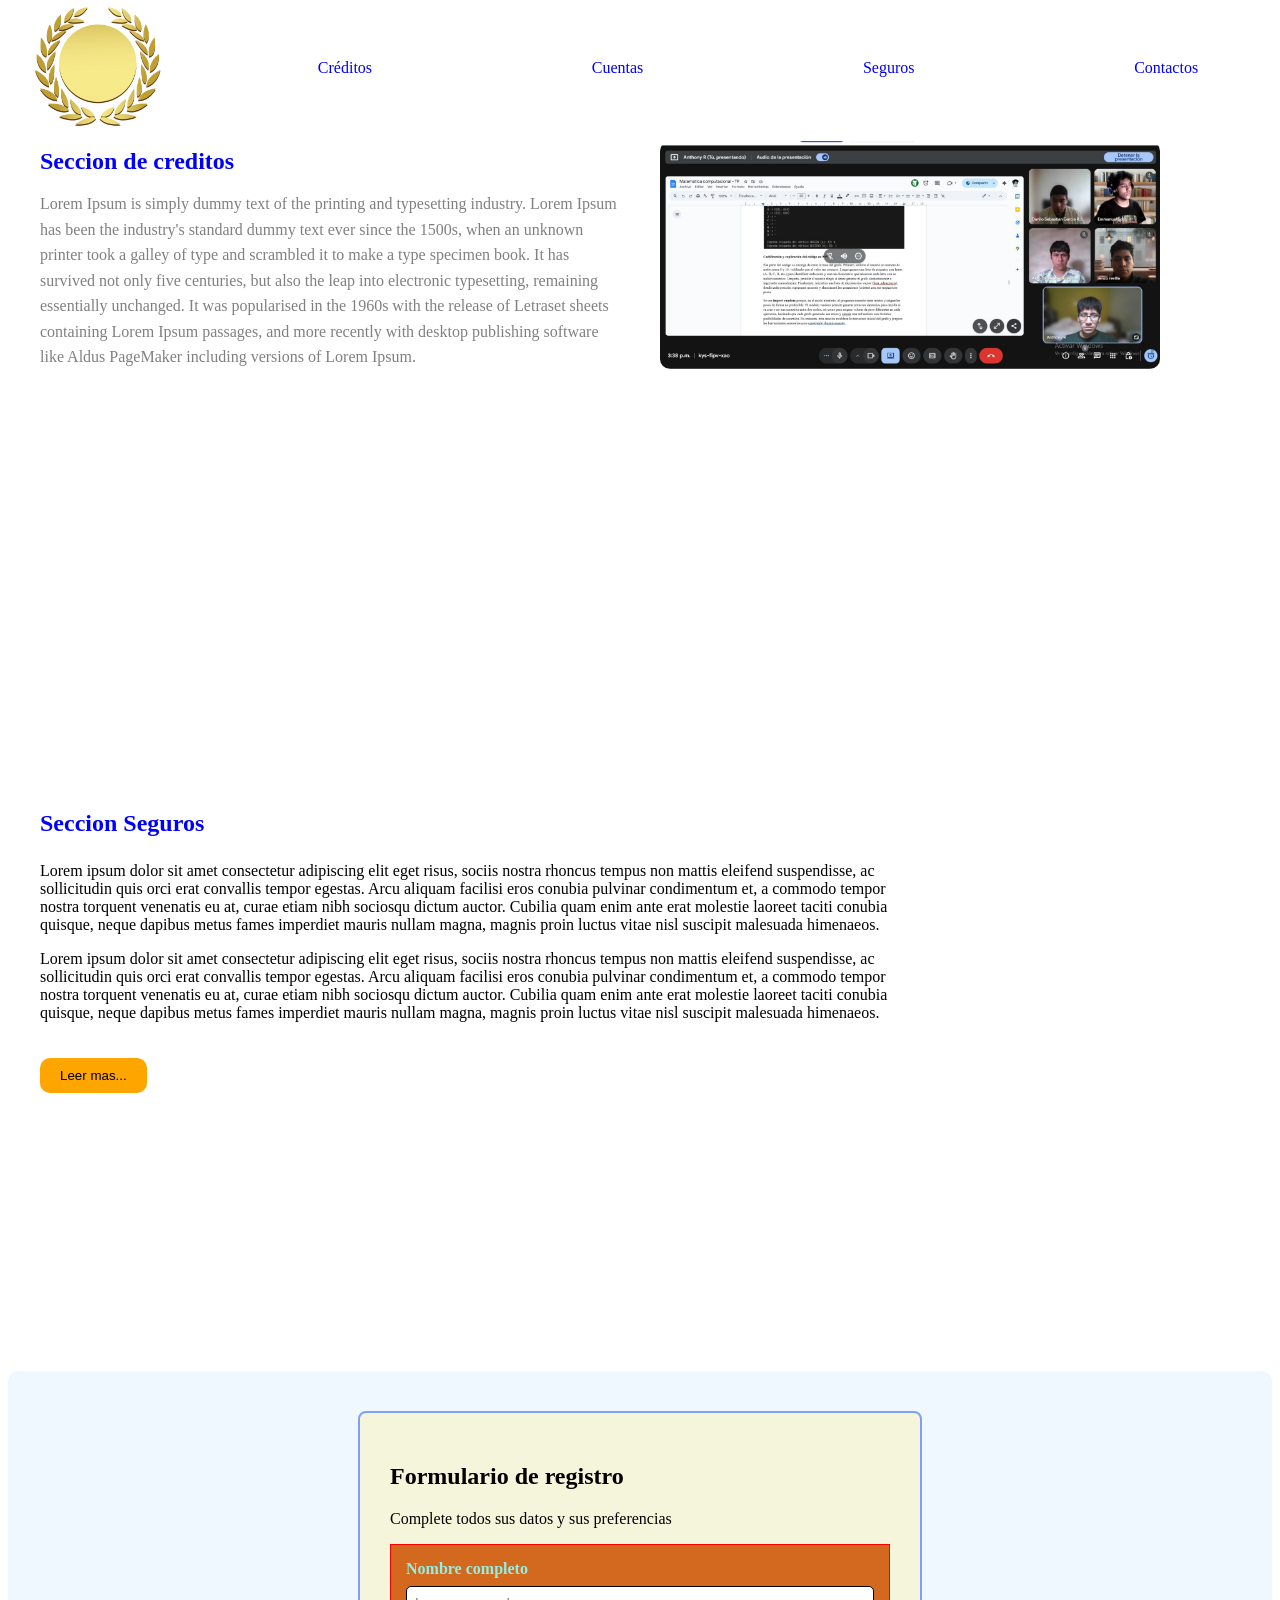
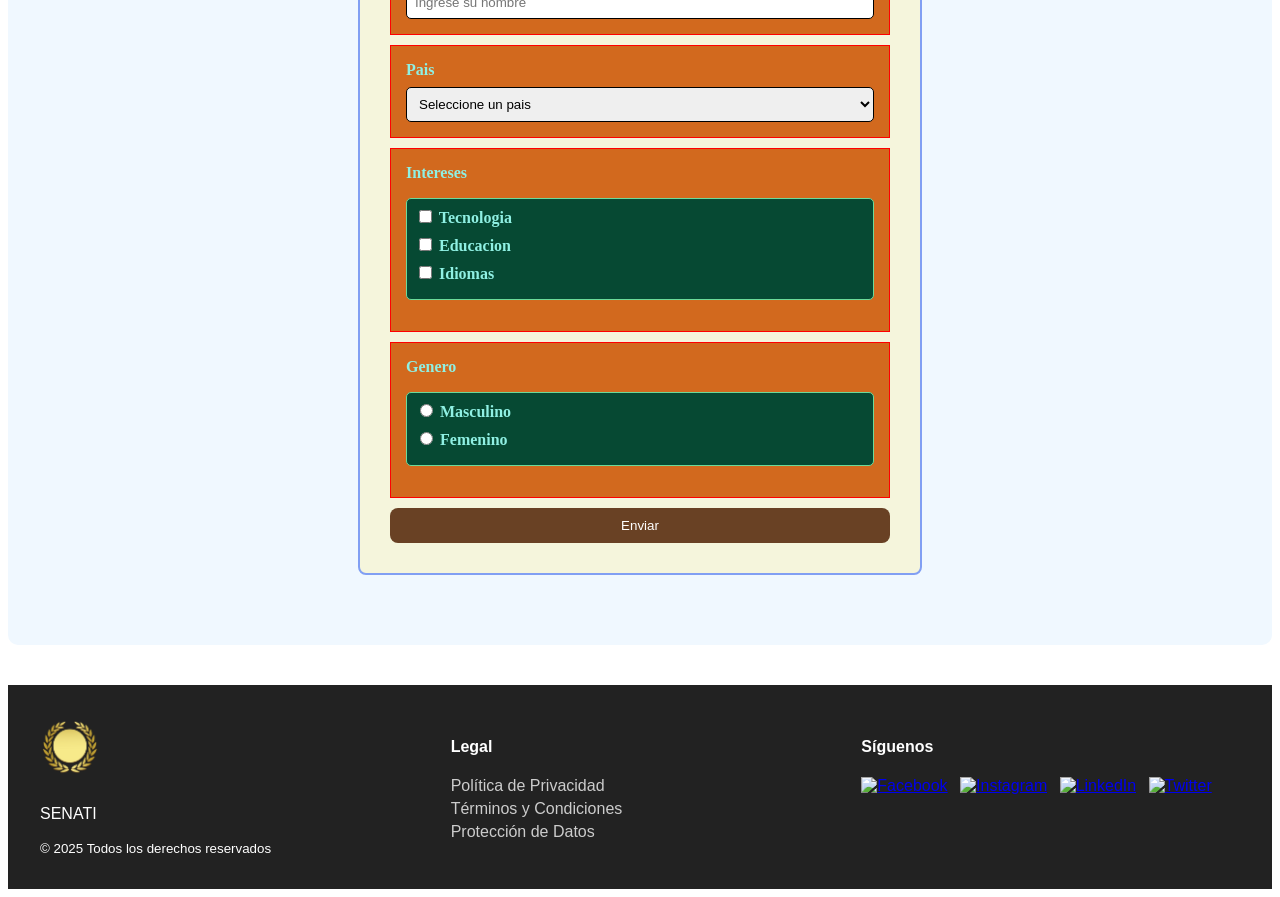
==== index.html @ f5b483e6 "Initial commit" ====
<!DOCTYPE html>
<html lang="en">
  <head>
    <meta charset="UTF-8" />
    <meta name="viewport" content="width=device-width, initial-scale=1.0" />
    <meta http-equiv="X-UA-Compatible" content="ie=edge" />
    <title>Web Site</title>
    <link rel="stylesheet" href="styles.css" />
    <link rel="stylesheet" href="Pie.css" />
  </head>
  <body>
    <!-- LOGOS Y MENUS -->
    <nav class="top-header">
      <a href="">
        <img src="imagenes/logo.webp" alt="" class="logotipo" />
      </a>
      <ul class="menu-horizontal">
        <li>
          <a href="">Créditos</a>
        </li>
        <li>
          <a href="">Cuentas</a>
          <ul class="menu-vertical">
            <li>
              <a href="">Cuenta Sueldo</a>
            </li>
            <li>
              <a href="">Club Emprendedor</a>
            </li>
            <li>
              <a href="">Yape y Plin</a>
            </li>
            <li>
              <a href="">Depositos</a>
            </li>
          </ul>
        </li>
        <li>
          <a href="">Seguros</a>
        </li>
        <li>
          <a href="#contactanos">Contactos</a>
        </li>
      </ul>
    </nav>

    <!-- SECCION CREDITOS -->
    <section class="seccion-creditos">
      <div class="contenedor-general-creditos">
        <div class="contenedor-creditos-texto">
          <h2>Seccion de creditos</h2>
          <p>
            Lorem Ipsum is simply dummy text of the printing and typesetting
            industry. Lorem Ipsum has been the industry's standard dummy text
            ever since the 1500s, when an unknown printer took a galley of type
            and scrambled it to make a type specimen book. It has survived not
            only five centuries, but also the leap into electronic typesetting,
            remaining essentially unchanged. It was popularised in the 1960s
            with the release of Letraset sheets containing Lorem Ipsum passages,
            and more recently with desktop publishing software like Aldus
            PageMaker including versions of Lorem Ipsum.
          </p>
        </div>
        <div class="contenedor-creditos-img">
          <img src="imagenes/imagen1.jpeg" alt="banner" />
        </div>
      </div>
    </section>

    <!-- SECCION SEGUROS -->
    <section class="seccion-seguros">
      <div class="contenedor-general-seguros">
        <div class="contenedor-seguros-texto">
          <h2>Seccion Seguros</h2>
          <p>
            Lorem ipsum dolor sit amet consectetur adipiscing elit eget risus,
            sociis nostra rhoncus tempus non mattis eleifend suspendisse, ac
            sollicitudin quis orci erat convallis tempor egestas. Arcu aliquam
            facilisi eros conubia pulvinar condimentum et, a commodo tempor
            nostra torquent venenatis eu at, curae etiam nibh sociosqu dictum
            auctor. Cubilia quam enim ante erat molestie laoreet taciti conubia
            quisque, neque dapibus metus fames imperdiet mauris nullam magna,
            magnis proin luctus vitae nisl suscipit malesuada himenaeos.
          </p>
          <p>
            Lorem ipsum dolor sit amet consectetur adipiscing elit eget risus,
            sociis nostra rhoncus tempus non mattis eleifend suspendisse, ac
            sollicitudin quis orci erat convallis tempor egestas. Arcu aliquam
            facilisi eros conubia pulvinar condimentum et, a commodo tempor
            nostra torquent venenatis eu at, curae etiam nibh sociosqu dictum
            auctor. Cubilia quam enim ante erat molestie laoreet taciti conubia
            quisque, neque dapibus metus fames imperdiet mauris nullam magna,
            magnis proin luctus vitae nisl suscipit malesuada himenaeos.
          </p>
          <button>Leer mas...</button>
        </div>
        <div class="contenedor-seguros-video">
          <iframe
            width="1318"
            height="741"
            src="https://www.youtube.com/embed/YQ-qToZUybM?list=RD0EVVKs6DQLo"
            title="The Weeknd, Ariana Grande - Die For You (Remix / Lyric Video)"
            frameborder="0"
            allow="accelerometer; autoplay; clipboard-write; encrypted-media; gyroscope; picture-in-picture; web-share"
            referrerpolicy="strict-origin-when-cross-origin"
            allowfullscreen
          ></iframe>
        </div>
      </div>
    </section>

    <!-- SECCION FORMULARIO -->
    <section class="seccion-formulario" id="contactanos">
      <div class="contenedor-general-formulario">
        <h2>Formulario de registro</h2>
        <p>Complete todos sus datos y sus preferencias</p>
        <form class="formulario">
          <div class="campo">
            <label for="nombre">Nombre completo</label>
            <input
              type="text"
              id="nombre"
              name="nombre"
              placeholder="Ingrese su nombre"
            />
          </div>
          <div class="campo">
            <label for="pais">Pais</label>
            <select name="pais" id="pais">
              <option value="">Seleccione un pais</option>
              <option value="peru">Perú</option>
              <option value="argentina">Argentina</option>
              <option value="brasil">Brasil</option>
              <option value="mexico">Mexico</option>
            </select>
          </div>
          <div class="campo">
            <label>Intereses</label>
            <ul class="lista-checkbox">
              <li>
                <label
                  ><input type="checkbox" name="intereses" value="tecnologia" />
                  Tecnologia</label
                >
              </li>
              <li>
                <label
                  ><input type="checkbox" name="intereses" value="educacion" />
                  Educacion</label
                >
              </li>
              <li>
                <label
                  ><input type="checkbox" name="intereses" value="idiomas" />
                  Idiomas</label
                >
              </li>
            </ul>
          </div>
          <div class="campo">
            <label for="">Genero</label>
            <ul class="lista-radio">
              <li>
                <label
                  ><input type="radio" name="genero" value="masculino" />
                  Masculino</label
                >
              </li>
              <li>
                <label
                  ><input type="radio" name="genero" value="femenino" />
                  Femenino</label
                >
              </li>
            </ul>
          </div>
          <button type="submit">Enviar</button>
        </form>
      </div>
    </section>

    <!-- PIE DE PAGINA -->
    <!-- <section class="seccion-footer">
      <div class="contenedor-general-footer">
        <div class="footer-info">
          <h3>Acerca de nosotros</h3>
          <p>
            Lorem Ipsum is simply dummy text of the printing and typesetting
            industry
          </p>
          <p>&copy; 2025 Todos los derechos reservados</p>
        </div>
        <div class="footer-redes">
          <h3>Nuestras redes</h3>
          <ul class="lista-redes">
            <li><a href="">Facebook</a></li>
            <li><a href="">Instagram</a></li>
            <li><a href="">Telegram</a></li>
            <li><a href="">Tiktok</a></li>
          </ul>
        </div>
        <div class="footer-politicas">
          <h3>Proteccion de datos</h3>
          <ul class="lista-redes">
            <li><a href="">Ley de proteccion de datos</a></li>
            <li><a href="">Politicas</a></li>
            <li><a href="">Normas</a></li>
            <li><a href="">Reglamento</a></li>
          </ul>
        </div>
      </div>
    </section> -->
    <section id="footer">
      <footer class="footer">
        <div class="footer-container">
          <!-- Logo y nombre de sitio -->
          <div class="footer-brand">
            <img src="imagenes/logo.webp" alt="Logo" class="footer-logo" />
            <p>SENATI</p>
            <small>© 2025 Todos los derechos reservados</small>
          </div>

          <!-- Enlaces legales -->
          <div class="footer-links">
            <h4>Legal</h4>
            <a href="/Documentos/3.politica-privacidad.pdf"
              >Política de Privacidad</a
            >
            <!-- Dentro de href llama a un documento pdf con la poltica-->
            <a href="#">Términos y Condiciones</a>
            <!-- Dentro de href llama a un documento pdf con los terminos y condiciones-->
            <a href="/Documentos/LeyProteccionDatos.pdf">Protección de Datos</a>
          </div>

          <!-- Redes sociales con íconos personalizados -->
          <div class="footer-social">
            <h4>Síguenos</h4>
            <a href="#"
              ><img
                src="https://cdn-icons-png.flaticon.com/512/145/145802.png"
                alt="Facebook"
                class="social-icon"
            /></a>
            <a href="#"
              ><img
                src="https://cdn-icons-png.flaticon.com/512/145/145812.png"
                alt="Instagram"
                class="social-icon"
            /></a>
            <a href="#"
              ><img
                src="https://cdn-icons-png.flaticon.com/512/145/145807.png"
                alt="LinkedIn"
                class="social-icon"
            /></a>
            <a href="#"
              ><img
                src="https://cdn-icons-png.flaticon.com/512/145/145806.png"
                alt="Twitter"
                class="social-icon"
            /></a>
          </div>
        </div>
      </footer>
    </section>
  </body>
</html>
---- styles.css ----
.top-header {
  position: fixed;
  background-color: white;
  width: 100%;
  height: 5rem;
  display: flex;
  justify-content: space-between;
  align-items: center;
  padding: 0 1.25rem;
  margin-top: 1.25rem;
}

.menu-horizontal {
  list-style: none;
  display: flex;
  justify-content: space-around;
  width: 100%;
}

.menu-horizontal > li > a,
.menu-vertical > li > a {
  text-decoration: none;
  color: blue;
}

.menu-vertical {
  padding: 0;
  position: absolute;
  display: none;
  width: 12.5rem;
  list-style: none;
}

.menu-horizontal > li > a:hover {
  color: red;
  font-size: 1.25rem;
}

.menu-horizontal > li:hover .menu-vertical {
  display: block;
}

.menu-vertical > li {
  padding: 1.25rem;
}

.logotipo {
  width: 8.75rem;
}

/* SECCION CREDITOS */
.seccion-creditos {
  padding: 7.5rem 1.25rem;
  background-color: white;
}

.contenedor-general-creditos {
  display: flex;
  justify-content: space-between;
  align-items: center;
  max-width: 75rem;
  margin: 0 auto;
  gap: 2.5rem;
}

.contenedor-creditos-texto {
  flex: 1;
}

.contenedor-creditos-texto h2 {
  color: blue;
  margin-bottom: 0.938rem;
}

.contenedor-creditos-texto p {
  color: gray;
  line-height: 1.6rem;
}

.contenedor-creditos-img {
  flex: 1;
}

.contenedor-creditos-img img {
  width: 100%;
  max-width: 31.25rem;
  border-radius: 0.625rem;
  box-sizing: border-box;
}

/* SECCION SEGUROS */
.seccion-seguros {
  padding: 3.75rem 1.25rem;
  background-color: white;
}

.contenedor-general-seguros {
  display: flex;
  justify-content: space-between;
  align-items: center;
  max-width: 75rem;
  margin: 0 auto;
  gap: 2.5rem;
}

.contenedor-seguros-texto {
  flex: 1;
}

.contenedor-seguros-texto h2 {
  color: blue;
  line-height: 1.6;
}

.contenedor-seguros-texto button {
  margin-top: 1.25rem;
  padding: 0.625rem 1.25rem;
  background-color: orange;
  color: black;
  border: none;
  border-radius: 0.625rem;
  cursor: pointer;
}

.contenedor-seguros-video iframe {
  width: 100%;
  max-width: 31.25rem;
}

/* FORMULARIO */
.seccion-formulario {
  display: flex;
  background-color: aliceblue;
  padding: 2.5rem;
  border: 0.188rem;
  border-radius: 0.625rem;
  justify-content: center;
  margin-bottom: 2.5rem;
}

.contenedor-general-formulario {
  background-color: beige;
  padding: 1.875rem;
  border: 0.125rem solid rgb(129, 159, 243);
  border-radius: 0.5rem;
  margin-bottom: 1.875rem;
  width: 100%;
  max-width: 31.25rem;
}

.campo {
  background-color: chocolate;
  padding: 0.938rem;
  border: 0.094rem solid red;
  margin: 0.625rem auto;
}

.formulario label {
  display: block;
  font-weight: bold;
  margin-bottom: 0.5rem;
  color: rgb(143, 240, 227);
}

#pais,
#nombre {
  width: 100%;
  padding: 0.5rem;
  border: 0.094rem solid black;
  border-radius: 0.313rem;
  box-sizing: border-box;
}

.lista-checkbox,
.lista-radio {
  list-style: none;
  padding: 0.5rem;
  border: 0.063rem solid rgb(108, 218, 154);
  background-color: rgb(6, 73, 51);
  border-radius: 0.313rem;
}

.formulario button {
  background-color: rgb(105, 65, 36);
  color: white;
  border: none;
  padding: 0.625rem 1.25rem;
  width: 100%;
  border-radius: 0.5rem;
  cursor: pointer;
}

.seccion-footer {
  background-color: aquamarine;
  color: blue;
  padding: 2.5rem 1.25rem;
}

.contenedor-general-footer {
  display: flex;
  justify-content: space-between;
  align-items: flex-start;
  max-width: 75rem;
  margin: 0 auto;
  gap: 2.5rem;
}

.footer-info {
  flex: 1;
}

.footer-info h3 {
  color: rgb(58, 58, 104);
  margin-bottom: 0.938rem;
}

.footer-redes {
  flex: 1;
}

.footer-redes h3 {
  color: rgb(58, 58, 104);
  margin-bottom: 0.938rem;
}

.lista-redes {
  list-style: none;
  padding: 0;
}

.lista-redes li {
  margin-bottom: 0.5rem;
}

.lista-redes li a {
  text-decoration: none;
  color: rgb(179, 185, 87);
}
---- Pie.css ----
/* Footer general */
.footer {
  background-color: #222; /* Fondo oscuro para contraste */
  color: white;
  padding: 2rem 1rem;
  font-family: "Roboto", sans-serif;
}

/* Contenedor flexible para 3 columnas */
.footer-container {
  display: flex;
  flex-direction: row;
  justify-content: space-between;
  flex-wrap: wrap;
  max-width: 1200px;
  margin: auto;
  gap: 2rem;
}

/* Marca o logotipo */
.footer-brand {
  flex: 1;
  min-width: 200px;
}

.footer-logo {
  width: 60px;
  height: auto;
  margin-bottom: 0.5rem;
}

/* Enlaces legales */
.footer-links {
  flex: 1;
  min-width: 200px;
}

.footer-links a {
  display: block;
  color: #ccc;
  text-decoration: none;
  margin: 0.3rem 0;
}

.footer-links a:hover {
  color: #fff;
}

/* Redes sociales con íconos */
.footer-social {
  flex: 1;
  min-width: 200px;
}

.social-icon {
  width: 32px;
  height: 32px;
  margin-right: 0.5rem;
  transition: transform 0.2s ease-in-out;
}

.social-icon:hover {
  transform: scale(1.2);
}

/* Responsive para pantallas pequeñas */
@media (max-width: 768px) {
  .footer-container {
    flex-direction: column;
    align-items: center;
    text-align: center;
  }

  .footer-social img {
    margin-bottom: 0.5rem;
  }
}
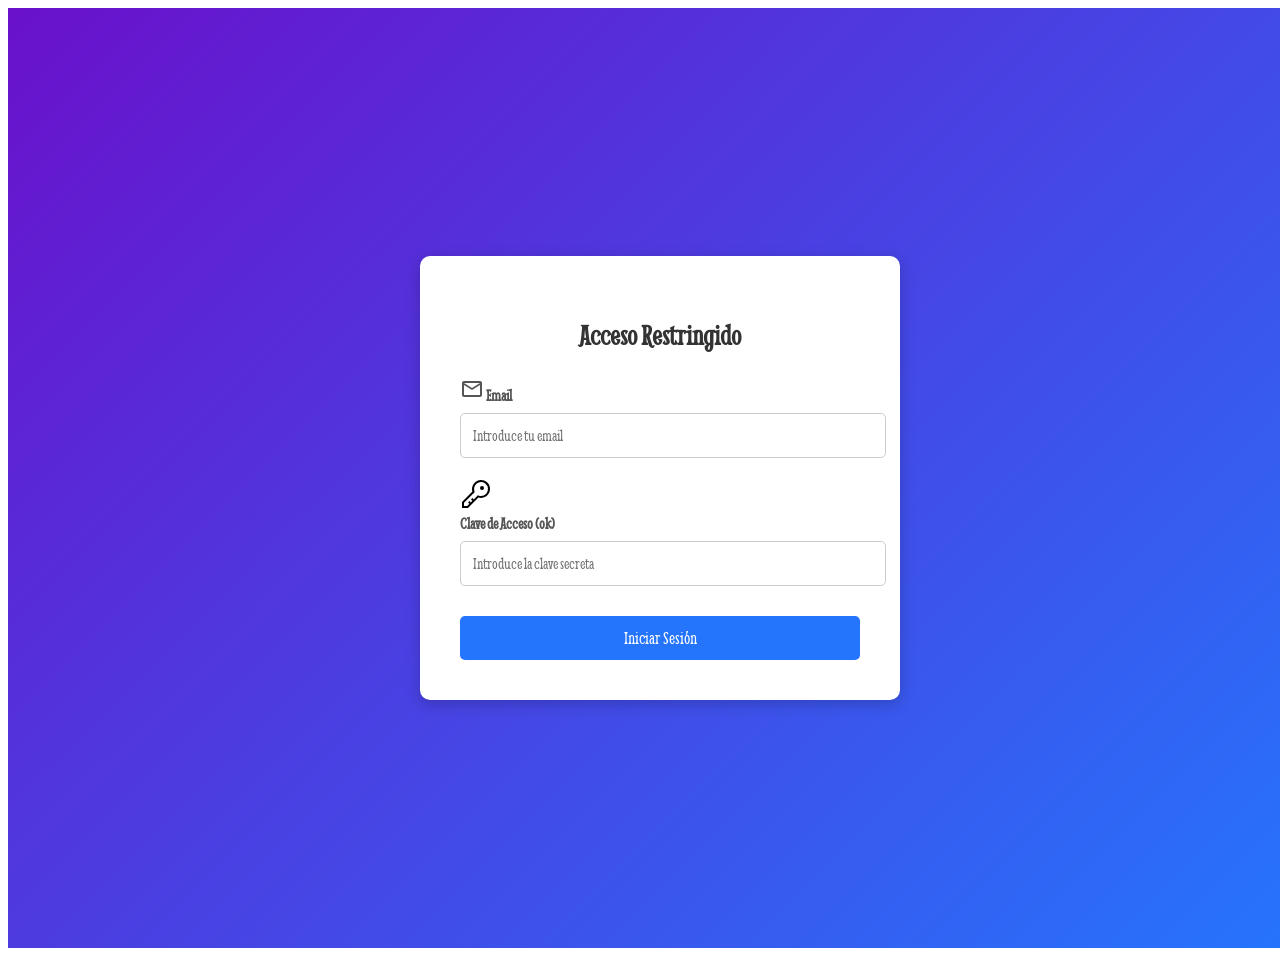
==== commit 312d9660: "commit" ====
--- a/index.html
+++ b/index.html
@@ -1,267 +1,47 @@
-<!DOCTYPE html>
-<html lang="en">
-  <head>
-    <meta charset="UTF-8" />
-    <meta name="viewport" content="width=device-width, initial-scale=1.0" />
-    <meta http-equiv="X-UA-Compatible" content="ie=edge" />
-    <title>Web Site</title>
-    <link rel="stylesheet" href="styles.css" />
-    <link rel="stylesheet" href="Pie.css" />
-  </head>
-  <body>
-    <!-- LOGOS Y MENUS -->
-    <nav class="top-header">
-      <a href="">
-        <img src="imagenes/logo.webp" alt="" class="logotipo" />
-      </a>
-      <ul class="menu-horizontal">
-        <li>
-          <a href="">Créditos</a>
-        </li>
-        <li>
-          <a href="">Cuentas</a>
-          <ul class="menu-vertical">
-            <li>
-              <a href="">Cuenta Sueldo</a>
-            </li>
-            <li>
-              <a href="">Club Emprendedor</a>
-            </li>
-            <li>
-              <a href="">Yape y Plin</a>
-            </li>
-            <li>
-              <a href="">Depositos</a>
-            </li>
-          </ul>
-        </li>
-        <li>
-          <a href="">Seguros</a>
-        </li>
-        <li>
-          <a href="#contactanos">Contactos</a>
-        </li>
-      </ul>
-    </nav>
-
-    <!-- SECCION CREDITOS -->
-    <section class="seccion-creditos">
-      <div class="contenedor-general-creditos">
-        <div class="contenedor-creditos-texto">
-          <h2>Seccion de creditos</h2>
-          <p>
-            Lorem Ipsum is simply dummy text of the printing and typesetting
-            industry. Lorem Ipsum has been the industry's standard dummy text
-            ever since the 1500s, when an unknown printer took a galley of type
-            and scrambled it to make a type specimen book. It has survived not
-            only five centuries, but also the leap into electronic typesetting,
-            remaining essentially unchanged. It was popularised in the 1960s
-            with the release of Letraset sheets containing Lorem Ipsum passages,
-            and more recently with desktop publishing software like Aldus
-            PageMaker including versions of Lorem Ipsum.
-          </p>
-        </div>
-        <div class="contenedor-creditos-img">
-          <img src="imagenes/imagen1.jpeg" alt="banner" />
-        </div>
-      </div>
-    </section>
-
-    <!-- SECCION SEGUROS -->
-    <section class="seccion-seguros">
-      <div class="contenedor-general-seguros">
-        <div class="contenedor-seguros-texto">
-          <h2>Seccion Seguros</h2>
-          <p>
-            Lorem ipsum dolor sit amet consectetur adipiscing elit eget risus,
-            sociis nostra rhoncus tempus non mattis eleifend suspendisse, ac
-            sollicitudin quis orci erat convallis tempor egestas. Arcu aliquam
-            facilisi eros conubia pulvinar condimentum et, a commodo tempor
-            nostra torquent venenatis eu at, curae etiam nibh sociosqu dictum
-            auctor. Cubilia quam enim ante erat molestie laoreet taciti conubia
-            quisque, neque dapibus metus fames imperdiet mauris nullam magna,
-            magnis proin luctus vitae nisl suscipit malesuada himenaeos.
-          </p>
-          <p>
-            Lorem ipsum dolor sit amet consectetur adipiscing elit eget risus,
-            sociis nostra rhoncus tempus non mattis eleifend suspendisse, ac
-            sollicitudin quis orci erat convallis tempor egestas. Arcu aliquam
-            facilisi eros conubia pulvinar condimentum et, a commodo tempor
-            nostra torquent venenatis eu at, curae etiam nibh sociosqu dictum
-            auctor. Cubilia quam enim ante erat molestie laoreet taciti conubia
-            quisque, neque dapibus metus fames imperdiet mauris nullam magna,
-            magnis proin luctus vitae nisl suscipit malesuada himenaeos.
-          </p>
-          <button>Leer mas...</button>
-        </div>
-        <div class="contenedor-seguros-video">
-          <iframe
-            width="1318"
-            height="741"
-            src="https://www.youtube.com/embed/YQ-qToZUybM?list=RD0EVVKs6DQLo"
-            title="The Weeknd, Ariana Grande - Die For You (Remix / Lyric Video)"
-            frameborder="0"
-            allow="accelerometer; autoplay; clipboard-write; encrypted-media; gyroscope; picture-in-picture; web-share"
-            referrerpolicy="strict-origin-when-cross-origin"
-            allowfullscreen
-          ></iframe>
-        </div>
-      </div>
-    </section>
-
-    <!-- SECCION FORMULARIO -->
-    <section class="seccion-formulario" id="contactanos">
-      <div class="contenedor-general-formulario">
-        <h2>Formulario de registro</h2>
-        <p>Complete todos sus datos y sus preferencias</p>
-        <form class="formulario">
-          <div class="campo">
-            <label for="nombre">Nombre completo</label>
-            <input
-              type="text"
-              id="nombre"
-              name="nombre"
-              placeholder="Ingrese su nombre"
-            />
-          </div>
-          <div class="campo">
-            <label for="pais">Pais</label>
-            <select name="pais" id="pais">
-              <option value="">Seleccione un pais</option>
-              <option value="peru">Perú</option>
-              <option value="argentina">Argentina</option>
-              <option value="brasil">Brasil</option>
-              <option value="mexico">Mexico</option>
-            </select>
-          </div>
-          <div class="campo">
-            <label>Intereses</label>
-            <ul class="lista-checkbox">
-              <li>
-                <label
-                  ><input type="checkbox" name="intereses" value="tecnologia" />
-                  Tecnologia</label
-                >
-              </li>
-              <li>
-                <label
-                  ><input type="checkbox" name="intereses" value="educacion" />
-                  Educacion</label
-                >
-              </li>
-              <li>
-                <label
-                  ><input type="checkbox" name="intereses" value="idiomas" />
-                  Idiomas</label
-                >
-              </li>
-            </ul>
-          </div>
-          <div class="campo">
-            <label for="">Genero</label>
-            <ul class="lista-radio">
-              <li>
-                <label
-                  ><input type="radio" name="genero" value="masculino" />
-                  Masculino</label
-                >
-              </li>
-              <li>
-                <label
-                  ><input type="radio" name="genero" value="femenino" />
-                  Femenino</label
-                >
-              </li>
-            </ul>
-          </div>
-          <button type="submit">Enviar</button>
-        </form>
-      </div>
-    </section>
-
-    <!-- PIE DE PAGINA -->
-    <!-- <section class="seccion-footer">
-      <div class="contenedor-general-footer">
-        <div class="footer-info">
-          <h3>Acerca de nosotros</h3>
-          <p>
-            Lorem Ipsum is simply dummy text of the printing and typesetting
-            industry
-          </p>
-          <p>&copy; 2025 Todos los derechos reservados</p>
-        </div>
-        <div class="footer-redes">
-          <h3>Nuestras redes</h3>
-          <ul class="lista-redes">
-            <li><a href="">Facebook</a></li>
-            <li><a href="">Instagram</a></li>
-            <li><a href="">Telegram</a></li>
-            <li><a href="">Tiktok</a></li>
-          </ul>
-        </div>
-        <div class="footer-politicas">
-          <h3>Proteccion de datos</h3>
-          <ul class="lista-redes">
-            <li><a href="">Ley de proteccion de datos</a></li>
-            <li><a href="">Politicas</a></li>
-            <li><a href="">Normas</a></li>
-            <li><a href="">Reglamento</a></li>
-          </ul>
-        </div>
-      </div>
-    </section> -->
-    <section id="footer">
-      <footer class="footer">
-        <div class="footer-container">
-          <!-- Logo y nombre de sitio -->
-          <div class="footer-brand">
-            <img src="imagenes/logo.webp" alt="Logo" class="footer-logo" />
-            <p>SENATI</p>
-            <small>© 2025 Todos los derechos reservados</small>
-          </div>
-
-          <!-- Enlaces legales -->
-          <div class="footer-links">
-            <h4>Legal</h4>
-            <a href="/Documentos/3.politica-privacidad.pdf"
-              >Política de Privacidad</a
-            >
-            <!-- Dentro de href llama a un documento pdf con la poltica-->
-            <a href="#">Términos y Condiciones</a>
-            <!-- Dentro de href llama a un documento pdf con los terminos y condiciones-->
-            <a href="/Documentos/LeyProteccionDatos.pdf">Protección de Datos</a>
-          </div>
-
-          <!-- Redes sociales con íconos personalizados -->
-          <div class="footer-social">
-            <h4>Síguenos</h4>
-            <a href="#"
-              ><img
-                src="https://cdn-icons-png.flaticon.com/512/145/145802.png"
-                alt="Facebook"
-                class="social-icon"
-            /></a>
-            <a href="#"
-              ><img
-                src="https://cdn-icons-png.flaticon.com/512/145/145812.png"
-                alt="Instagram"
-                class="social-icon"
-            /></a>
-            <a href="#"
-              ><img
-                src="https://cdn-icons-png.flaticon.com/512/145/145807.png"
-                alt="LinkedIn"
-                class="social-icon"
-            /></a>
-            <a href="#"
-              ><img
-                src="https://cdn-icons-png.flaticon.com/512/145/145806.png"
-                alt="Twitter"
-                class="social-icon"
-            /></a>
-          </div>
-        </div>
-      </footer>
-    </section>
-  </body>
-</html>
+<!DOCTYPE html>
+<html lang="es">
+  <head>
+    <meta charset="UTF-8" />
+    <meta name="viewport" content="width=device-width, initial-scale=1.0" />
+    <title>Login con Clave Estática</title>
+    <link rel="stylesheet" href="login.css" />
+  </head>
+  <body>
+    <section class="login-container">
+      <div class="login-box">
+        <h2 class="local-font">Acceso Restringido</h2>
+
+        <form onsubmit="return validarLogin(event);">
+          <div class="input-group">
+            <label class="local-font" for="email"> <svg xmlns="http://www.w3.org/2000/svg" width="24" height="24" viewBox="0 0 24 24"><path fill="currentColor" d="M22 6c0-1.1-.9-2-2-2H4c-1.1 0-2 .9-2 2v12c0 1.1.9 2 2 2h16c1.1 0 2-.9 2-2zm-2 0l-8 5l-8-5zm0 12H4V8l8 5l8-5z"/></svg> Email</label>
+            <input
+              class="local-font"
+              type="email"
+              id="email"
+              name="email"
+              placeholder="Introduce tu email"
+              required
+            />
+          </div>
+
+          <div class="input-group">
+            <svg xmlns="http://www.w3.org/2000/svg" width="32" height="32" viewBox="0 0 32 32"><path fill="currentColor" d="M21 2a8.998 8.998 0 0 0-8.612 11.612L2 24v6h6l10.388-10.388A9 9 0 1 0 21 2m0 16a7 7 0 0 1-2.032-.302l-1.147-.348l-.847.847l-3.181 3.181L12.414 20L11 21.414l1.379 1.379l-1.586 1.586L9.414 23L8 24.414l1.379 1.379L7.172 28H4v-3.172l9.802-9.802l.848-.847l-.348-1.147A7 7 0 1 1 21 18"/><circle cx="22" cy="10" r="2" fill="currentColor"/></svg>
+            <label class="local-font" for="password"> Clave de Acceso (ok)</label>
+            <input
+              class="local-font"
+              type="password"
+              id="password"
+              name="password"
+              placeholder="Introduce la clave secreta"
+              required
+            />
+          </div>
+
+          <button type="submit" class="login-button local-font">Iniciar Sesión</button>
+        </form>
+      </div>
+    </section>
+
+    <script src="login.js"></script>
+  </body>
+</html>
--- a/login.css
+++ b/login.css
@@ -0,0 +1,115 @@
+@import url('https://fonts.googleapis.com/css2?family=Roboto:ital,wght@0,100..900;1,100..900&family=Smythe&display=swap');
+
+/* Contenedor principal: Centra el formulario */
+.login-container {
+    display: flex;
+    justify-content: center;
+    align-items: center;
+    min-height: 100vh;
+    width: 100%;
+    /* Fondo atractivo para la vista de escritorio */
+    background: linear-gradient(135deg, #6a11cb 0%, #2575fc 100%);
+    padding: 1.25rem; /* 20px de padding */
+}
+
+/* La caja del formulario */
+.login-box {
+    background: white;
+    padding: 2.5rem; /* 40px */
+    border-radius: 0.625rem; /* 10px */
+    box-shadow: 0 0.25rem 0.9375rem rgba(0, 0, 0, 0.2); /* Sombra */
+    width: 100%;
+    max-width: 25rem; /* 400px, el ancho máximo */
+    text-align: center;
+}
+
+.login-box h2 {
+    margin-bottom: 1.5625rem; /* 25px */
+    color: #333;
+    font-size: 1.8rem;
+}
+
+/* División para agrupar Label e Input */
+.input-group {
+    margin-bottom: 1.25rem; /* 20px */
+    text-align: left;
+}
+
+.input-group label {
+    display: block;
+    margin-bottom: 0.5rem; /* 8px */
+    font-weight: bold;
+    color: #555;
+}
+
+.input-group input {
+    width: 100%;
+    padding: 0.75rem; /* 12px */
+    border: 1px solid #ccc;
+    border-radius: 0.3125rem; /* 5px */
+    font-size: 1rem;
+    transition: border-color 0.3s;
+}
+
+.input-group input:focus {
+    border-color: #2575fc;
+    outline: none;
+}
+
+/* Estilo del botón */
+.login-button {
+    width: 100%;
+    padding: 0.75rem; /* 12px */
+    border: none;
+    border-radius: 0.3125rem; /* 5px */
+    background-color: #2575fc;
+    color: white;
+    font-size: 1.1rem;
+    cursor: pointer;
+    transition: background-color 0.3s ease;
+    margin-top: 0.625rem; /* 10px */
+}
+
+.login-button:hover {
+    background-color: #0e63e2;
+}
+
+.local-font {
+    font-family: "Smythe", system-ui;
+}
+
+/* -------------------------------------- */
+/* MEDIA QUERY: RESPONSIVE MÓVILES */
+/* -------------------------------------- */
+
+/* Estilos aplicados cuando la pantalla mide 600px o menos */
+@media (max-width: 600px) {
+    
+    /* El contenedor principal simula una vista de aplicación */
+    .login-container {
+        padding: 0; /* Quita el padding exterior */
+        background: #fff; /* Fondo blanco liso */
+        align-items: flex-start; /* Mueve el formulario arriba */
+        min-height: auto; 
+    }
+
+    /* La caja del formulario se expande y pierde los adornos de tarjeta */
+    .login-box {
+        padding: 1.5rem; /* 24px de padding interno */
+        margin-top: 2rem; /* 32px de espacio superior */
+        width: 100%;
+        max-width: 100%;
+        box-shadow: none; /* Elimina la sombra */
+        border-radius: 0; /* Elimina el borde redondeado */
+        border: none;
+    }
+
+    .login-box h2 {
+        font-size: 1.7rem; /* Ajuste sutil del tamaño */
+        text-align: left;
+    }
+    
+    .input-group input {
+        padding: 1rem; /* Aumenta el padding para un mejor toque táctil (16px) */
+    }
+}
